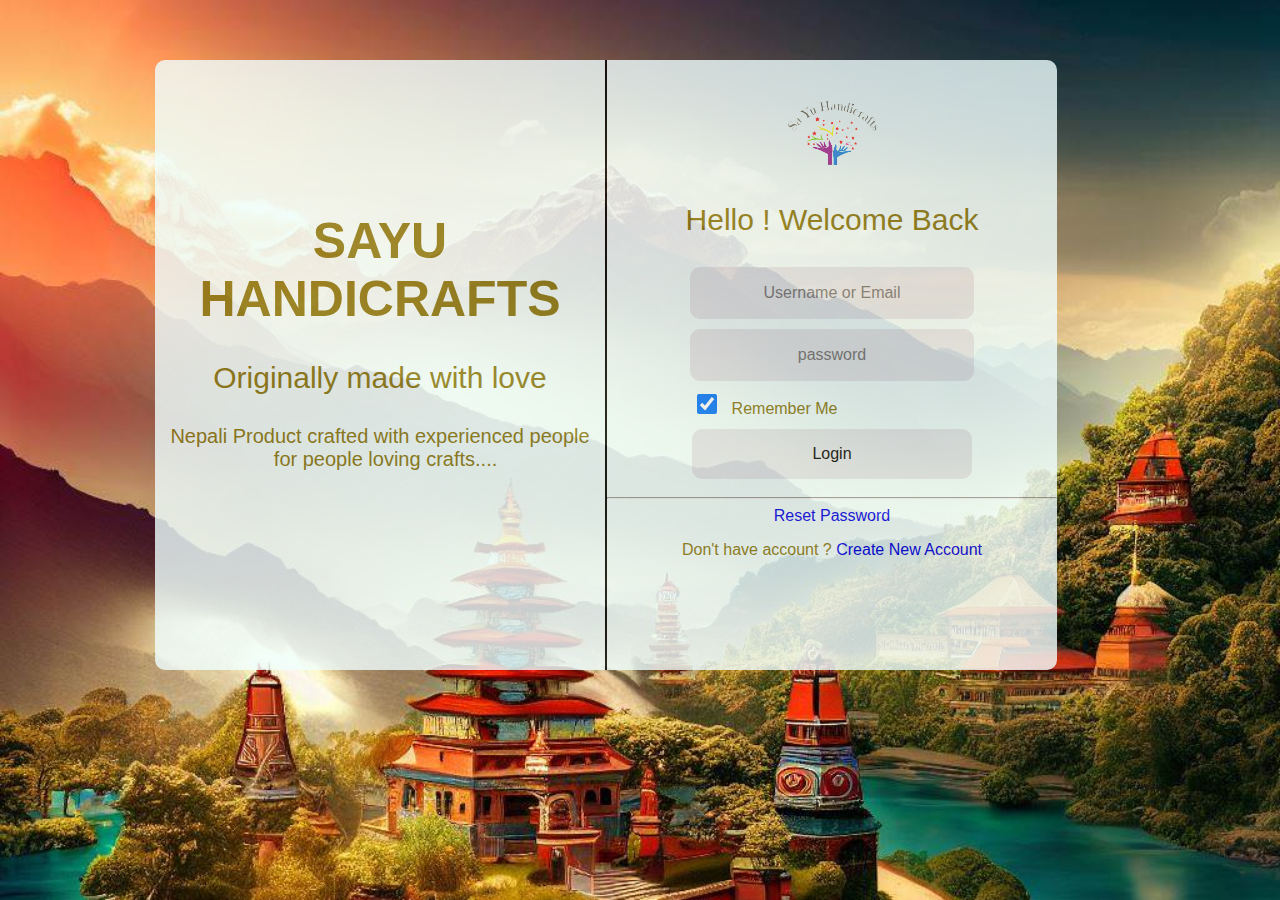
==== login.html @ e349a4fe "Initial Commit" ====
<!DOCTYPE html>
<html lang="en">

<head>
    <meta charset="UTF-8">
    <meta name="viewport" content="width=device-width, initial-scale=1.0">
    <link rel="stylesheet" href="style2.css">
    <title>login page</title>
</head>

<body>
    <div class="left">
        <br><br><br><br><br><br>
        <h1> SAYU HANDICRAFTS </h1>
        <p> Originally made with love</p>
        <small> &nbsp; Nepali Product crafted with experienced people </small>
            <small> &nbsp; &nbsp; for people loving crafts.... </small>
    </div>

    <div class="right">
        <img src="image/logo1.png" id="logo" alt="logo">
        <p class="message">
            Hello ! Welcome Back
        </p>
        <form>
            <input type="text" name="username" placeholder="Username or Email"><br>
            <input type="password" name="password" placeholder="password"><br>
            <input type="checkbox" name="remember" checked>Remember Me<br>
            <input type="submit" name="submit" value="Login"><br>
        </form>
        <hr>
        <a href="#">Reset Password</a>
        <p> Don't have account ? <a href="register.html"> Create New Account </a></p>
    </div>
</body>

</html>
---- style2.css ----
body {
    margin: 0 auto;
    width: 1000px;
    height: auto;
    background-image: url("image/background.jpg");
    background-repeat: no-repeat;
    font-family: 'Segoe UI', Tahoma, Geneva, Verdana, sans-serif;
    background-size: cover;
    color: rgb(135, 118, 13);
}

a {
    text-decoration: none;
}

/* for left side of the form  */
.left {
    border: none;
    border-right: 2px solid black;
    width: 450px;
    height: 600px;
    background-color: azure;
    opacity: 80%;
    margin: 60px 0px 60px 15px;
    text-align: center;
    padding-top: 10px;
    border-radius: 10px 0px 0px 10px;
    float: left;
}

.left h1 {
    font-size: 50px;
}

.left p {
    font-size: 30px;
}

.left small {
    font-size: 20px;
}

/*  for right side of the form  */
.right {
    width: 450px;
    height: 600px;
    background-color: azure;
    opacity: 80%;
    margin: 60px 15px 60px 0px;
    text-align: center;
    padding-top: 10px;
    border-radius: 0px 10px 10px 0px;
    float: left;
}

#logo {
    margin-top: 25px;
    box-align: center;
    width: 100px;
    height: auto;
    border-radius: 40px;
    opacity: 80%;
}

.right .message {
    font-size: 30px;
}

input[type=text],
input[type=password],
input[type=submit],
input[type=email],
input[type=number]{
    border-radius: 10px;
    border: none;
    margin-bottom: 10px;
    width: 280px;
    height: 50px;
    background-color: rgb(225, 230, 235);
    text-align: center;
    font-size: 16px;
}

input[type=checkbox]
{
    width: 20px;
    height: 20px;
    margin-left: -130px;
    margin-right: 15px;
    border-radius: 10px;
    border: none;
    margin-bottom: 15px;
}

input[type=radio]{
    margin-top:7px;
    margin-right:10px;
    margin-bottom:15px;
    width:20px;
    height:20px;
}

.img-container {
    width: 450px;
    height: auto;
    align: center;
}

.img-container img {
    width: 30px;
    height: auto;
    margin: 10px 10px;
}

label {
    font-size: 16px;
}

.container {
    position: relative;
    margin-top: 50px;
    text-align: left;
    padding:30px;
}

#reg{
    margin-left:60px;
    margin-top:50px;
}
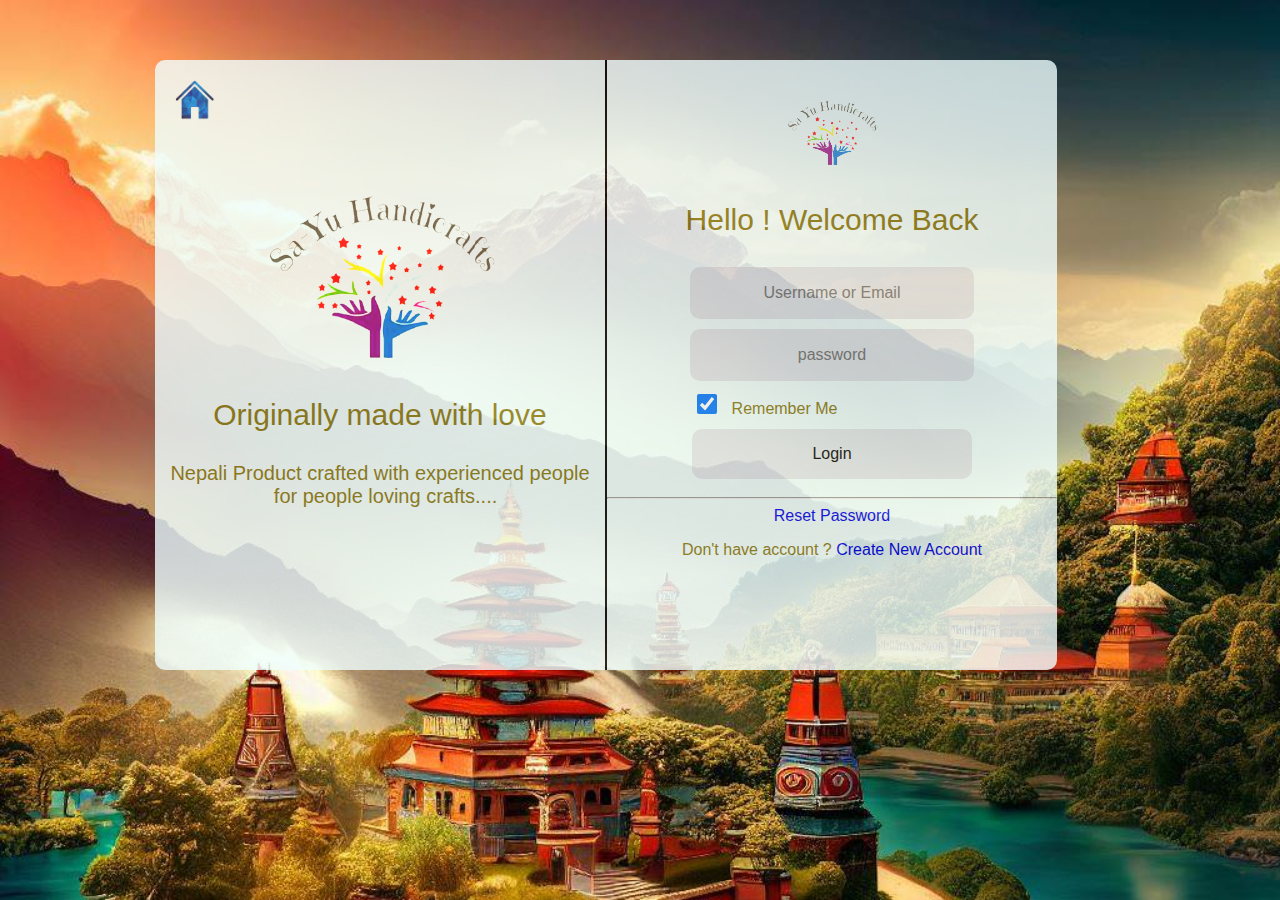
==== commit 15a46eec: ""About Us" Page added" ====
--- a/login.html
+++ b/login.html
@@ -1,37 +1,38 @@
-<!DOCTYPE html>
-<html lang="en">
-
-<head>
-    <meta charset="UTF-8">
-    <meta name="viewport" content="width=device-width, initial-scale=1.0">
-    <link rel="stylesheet" href="style2.css">
-    <title>login page</title>
-</head>
-
-<body>
-    <div class="left">
-        <br><br><br><br><br><br>
-        <h1> SAYU HANDICRAFTS </h1>
-        <p> Originally made with love</p>
-        <small> &nbsp; Nepali Product crafted with experienced people </small>
-            <small> &nbsp; &nbsp; for people loving crafts.... </small>
-    </div>
-
-    <div class="right">
-        <img src="image/logo1.png" id="logo" alt="logo">
-        <p class="message">
-            Hello ! Welcome Back
-        </p>
-        <form>
-            <input type="text" name="username" placeholder="Username or Email"><br>
-            <input type="password" name="password" placeholder="password"><br>
-            <input type="checkbox" name="remember" checked>Remember Me<br>
-            <input type="submit" name="submit" value="Login"><br>
-        </form>
-        <hr>
-        <a href="#">Reset Password</a>
-        <p> Don't have account ? <a href="register.html"> Create New Account </a></p>
-    </div>
-</body>
-
+<!DOCTYPE html>
+<html lang="en">
+
+<head>
+    <meta charset="UTF-8">
+    <meta name="viewport" content="width=device-width, initial-scale=1.0">
+    <link rel="stylesheet" href="style2.css">
+    <title>login page</title>
+</head>
+
+<body>
+    <div class="left">
+        <a href="index.html"><img src="image/home-icon.png" class="home-icon"></a>
+        <br><br><br><br>
+        <img src="image/logo1.png" class="left-img" alt="logo">
+        <p> Originally made with love</p>
+        <small> &nbsp; Nepali Product crafted with experienced people </small>
+            <small> &nbsp; &nbsp; for people loving crafts.... </small>
+    </div>
+
+    <div class="right">
+        <img src="image/logo1.png" id="logo" alt="logo">
+        <p class="message">
+            Hello ! Welcome Back
+        </p>
+        <form action="redirectPage.html" method="post">
+            <input type="text" name="username" placeholder="Username or Email" required><br>
+            <input type="password" name="password" placeholder="password" required><br>
+            <input type="checkbox" name="remember" checked>Remember Me<br>
+            <input type="submit" name="submit" value="Login"><br>
+        </form>
+        <hr>
+        <a href="#">Reset Password</a>
+        <p> Don't have account ? <a href="register.html"> Create New Account </a></p>
+    </div>
+</body>
+
 </html>--- a/style2.css
+++ b/style2.css
@@ -1,129 +1,157 @@
-body {
-    margin: 0 auto;
-    width: 1000px;
-    height: auto;
-    background-image: url("image/background.jpg");
-    background-repeat: no-repeat;
-    font-family: 'Segoe UI', Tahoma, Geneva, Verdana, sans-serif;
-    background-size: cover;
-    color: rgb(135, 118, 13);
-}
-
-a {
-    text-decoration: none;
-}
-
-/* for left side of the form  */
-.left {
-    border: none;
-    border-right: 2px solid black;
-    width: 450px;
-    height: 600px;
-    background-color: azure;
-    opacity: 80%;
-    margin: 60px 0px 60px 15px;
-    text-align: center;
-    padding-top: 10px;
-    border-radius: 10px 0px 0px 10px;
-    float: left;
-}
-
-.left h1 {
-    font-size: 50px;
-}
-
-.left p {
-    font-size: 30px;
-}
-
-.left small {
-    font-size: 20px;
-}
-
-/*  for right side of the form  */
-.right {
-    width: 450px;
-    height: 600px;
-    background-color: azure;
-    opacity: 80%;
-    margin: 60px 15px 60px 0px;
-    text-align: center;
-    padding-top: 10px;
-    border-radius: 0px 10px 10px 0px;
-    float: left;
-}
-
-#logo {
-    margin-top: 25px;
-    box-align: center;
-    width: 100px;
-    height: auto;
-    border-radius: 40px;
-    opacity: 80%;
-}
-
-.right .message {
-    font-size: 30px;
-}
-
-input[type=text],
-input[type=password],
-input[type=submit],
-input[type=email],
-input[type=number]{
-    border-radius: 10px;
-    border: none;
-    margin-bottom: 10px;
-    width: 280px;
-    height: 50px;
-    background-color: rgb(225, 230, 235);
-    text-align: center;
-    font-size: 16px;
-}
-
-input[type=checkbox]
-{
-    width: 20px;
-    height: 20px;
-    margin-left: -130px;
-    margin-right: 15px;
-    border-radius: 10px;
-    border: none;
-    margin-bottom: 15px;
-}
-
-input[type=radio]{
-    margin-top:7px;
-    margin-right:10px;
-    margin-bottom:15px;
-    width:20px;
-    height:20px;
-}
-
-.img-container {
-    width: 450px;
-    height: auto;
-    align: center;
-}
-
-.img-container img {
-    width: 30px;
-    height: auto;
-    margin: 10px 10px;
-}
-
-label {
-    font-size: 16px;
-}
-
-.container {
-    position: relative;
-    margin-top: 50px;
-    text-align: left;
-    padding:30px;
-}
-
-#reg{
-    margin-left:60px;
-    margin-top:50px;
-}
+body {
+    margin: 0 auto;
+    width: 1000px;
+    height: auto;
+    background-image: url("image/background.jpg");
+    background-repeat: no-repeat;
+    font-family: 'Segoe UI', Tahoma, Geneva, Verdana, sans-serif;
+    background-size: cover;
+    color: rgb(135, 118, 13);
+}
+
+a {
+    text-decoration: none;
+}
+
+/* for left side of the form  */
+.left {
+    border: none;
+    border-right: 2px solid black;
+    width: 450px;
+    height: 600px;
+    background-color: azure;
+    opacity: 80%;
+    margin: 60px 0px 60px 15px;
+    text-align: center;
+    padding-top: 10px;
+    border-radius: 10px 0px 0px 10px;
+    float: left;
+}
+
+.left h1 {
+    font-size: 50px;
+}
+
+.left p {
+    font-size: 30px;
+}
+
+.left small {
+    font-size: 20px;
+}
+
+.left-img{
+    display:block;
+    width:250px;
+    height:auto;
+    margin:0 auto;
+}
+
+.left-img:hover{
+    width:350px;
+   transition: all 1s ease;
+}
+/*  for right side of the form  */
+.right {
+    width: 450px;
+    height: 600px;
+    background-color: azure;
+    opacity: 80%;
+    margin: 60px 15px 60px 0px;
+    text-align: center;
+    padding-top: 10px;
+    border-radius: 0px 10px 10px 0px;
+    float: left;
+}
+
+#logo {
+    margin-top: 25px;
+    box-align: center;
+    width: 100px;
+    height: auto;
+    border-radius: 40px;
+    opacity: 80%;
+}
+
+.right .message {
+    font-size: 30px;
+}
+
+input[type=text],
+input[type=password],
+input[type=submit],
+input[type=email],
+input[type=number]{
+    border-radius: 10px;
+    border: none;
+    margin-bottom: 10px;
+    width: 280px;
+    height: 50px;
+    background-color: rgb(225, 230, 235);
+    text-align: center;
+    font-size: 16px;
+}
+
+input[type=checkbox]
+{
+    width: 20px;
+    height: 20px;
+    margin-left: -130px;
+    margin-right: 15px;
+    border-radius: 10px;
+    border: none;
+    margin-bottom: 15px;
+}
+
+input[type=radio]{
+    margin-top:7px;
+    margin-right:10px;
+    margin-bottom:15px;
+    width:20px;
+    height:20px;
+}
+
+.img-container {
+    width: 450px;
+    height: auto;
+    align: center;
+}
+
+.img-container img {
+    width: 30px;
+    height: auto;
+    margin: 10px 10px;
+}
+
+label {
+    font-size: 16px;
+}
+
+.container {
+    position: relative;
+    margin-top: 50px;
+    text-align: left;
+    padding:30px;
+}
+
+#reg{
+    margin-left:60px;
+    margin-top:50px;
+}
+
+/*  style for home button  */
+
+.home-icon{
+    position:relative;
+    top:10px;
+    left:20px;
+    width:40px;
+    height:40px;
+    display: block;
+   }
+
+.home-icon:hover{
+    top:5px;
+    border-bottom:2px solid black;
+    transition:1s ease;
+ }